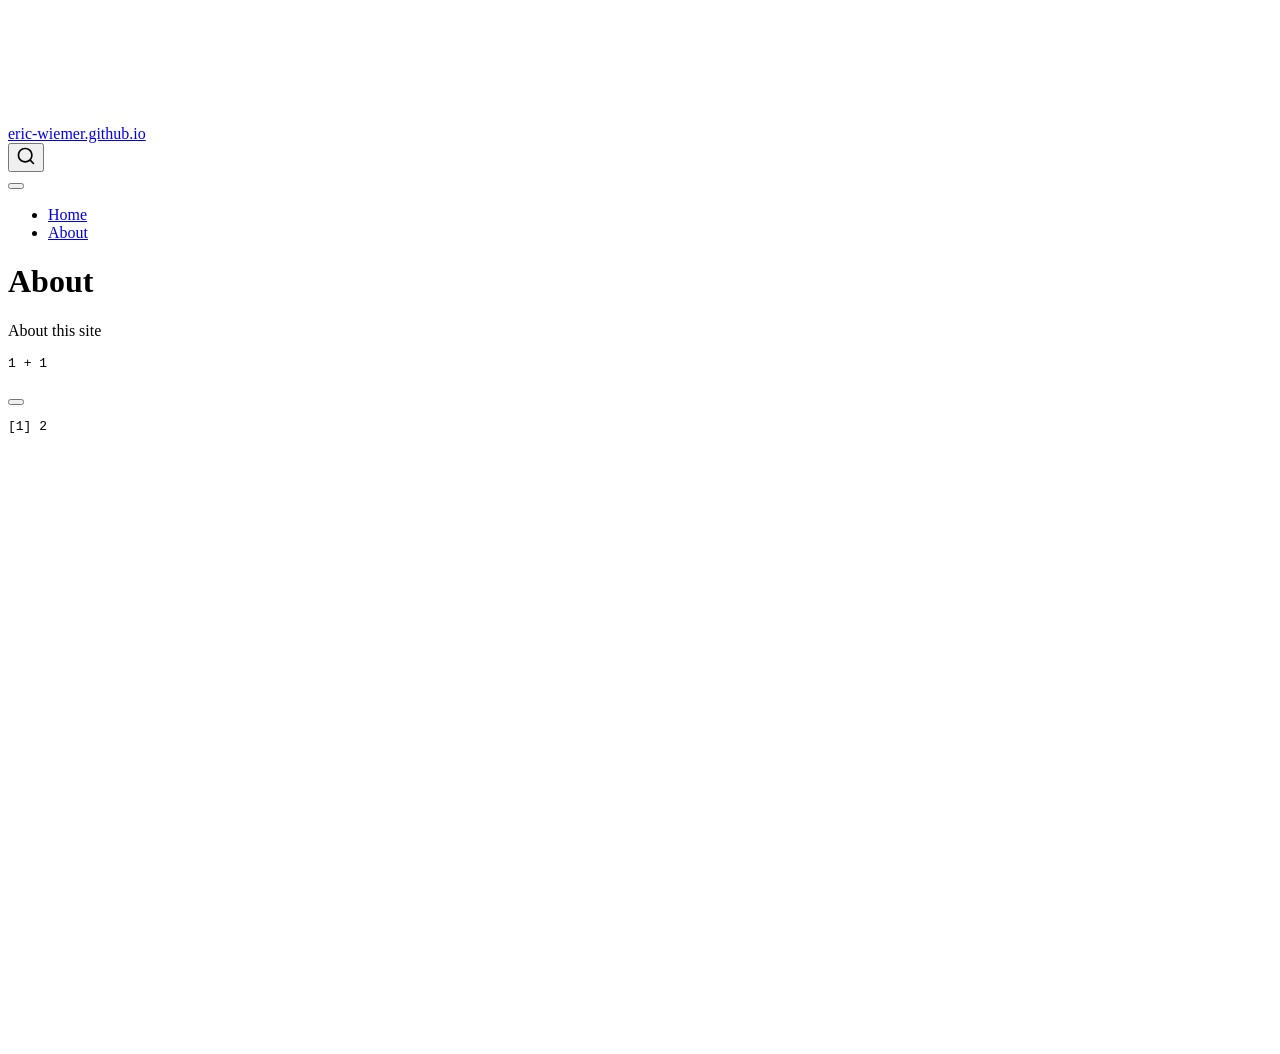
==== about.html @ 04e3b584 "Built site for gh-pages" ====
<!DOCTYPE html>
<html xmlns="http://www.w3.org/1999/xhtml" lang="en" xml:lang="en"><head>

<meta charset="utf-8">
<meta name="generator" content="quarto-1.9.38">

<meta name="viewport" content="width=device-width, initial-scale=1.0, user-scalable=yes">


<title>About – eric-wiemer.github.io</title>
<style>
/* Default styles provided by pandoc.
** See https://pandoc.org/MANUAL.html#variables-for-html for config info.
*/
code{white-space: pre-wrap;}
span.smallcaps{font-variant: small-caps;}
div.columns{display: flex; gap: min(4vw, 1.5em);}
div.column{flex: auto; overflow-x: auto;}
div.hanging-indent{margin-left: 1.5em; text-indent: -1.5em;}
ul.task-list{list-style: none;}
ul.task-list li input[type="checkbox"] {
  width: 0.8em;
  margin: 0 0.8em 0.2em -1em; /* quarto-specific, see https://github.com/quarto-dev/quarto-cli/issues/4556 */ 
  vertical-align: middle;
}
/* CSS for syntax highlighting */
html { -webkit-text-size-adjust: 100%; }
pre > code.sourceCode { white-space: pre; position: relative; }
pre > code.sourceCode > span { display: inline-block; line-height: 1.25; }
pre > code.sourceCode > span:empty { height: 1.2em; }
.sourceCode { overflow: visible; }
code.sourceCode > span { color: inherit; text-decoration: inherit; }
div.sourceCode { margin: 1em 0; }
pre.sourceCode { margin: 0; }
@media screen {
div.sourceCode { overflow: auto; }
}
@media print {
pre > code.sourceCode { white-space: pre-wrap; }
pre > code.sourceCode > span { text-indent: -5em; padding-left: 5em; }
}
pre.numberSource code
  { counter-reset: source-line 0; }
pre.numberSource code > span
  { position: relative; left: -4em; counter-increment: source-line; }
pre.numberSource code > span > a:first-child::before
  { content: counter(source-line);
    position: relative; left: -1em; text-align: right; vertical-align: baseline;
    border: none; display: inline-block;
    -webkit-touch-callout: none; -webkit-user-select: none;
    -khtml-user-select: none; -moz-user-select: none;
    -ms-user-select: none; user-select: none;
    padding: 0 4px; width: 4em;
  }
pre.numberSource { margin-left: 3em;  padding-left: 4px; }
div.sourceCode
  {   }
@media screen {
pre > code.sourceCode > span > a:first-child::before { text-decoration: underline; }
}
</style>


<script src="site_libs/quarto-nav/quarto-nav.js"></script>
<script src="site_libs/quarto-nav/headroom.min.js"></script>
<script src="site_libs/clipboard/clipboard.min.js"></script>
<script src="site_libs/quarto-search/autocomplete.umd.js"></script>
<script src="site_libs/quarto-search/fuse.min.js"></script>
<script src="site_libs/quarto-search/quarto-search.js"></script>
<meta name="quarto:offset" content="./">
<script src="site_libs/quarto-html/quarto.js" type="module"></script>
<script src="site_libs/quarto-html/tabsets/tabsets.js" type="module"></script>
<script src="site_libs/quarto-html/popper.min.js"></script>
<script src="site_libs/quarto-html/tippy.umd.min.js"></script>
<script src="site_libs/quarto-html/anchor.min.js"></script>
<link href="site_libs/quarto-html/tippy.css" rel="stylesheet">
<link href="site_libs/quarto-html/quarto-syntax-highlighting-15634bcf2e68342d4ad2dfa704d543f6.css" rel="stylesheet" id="quarto-text-highlighting-styles">
<script src="site_libs/bootstrap/bootstrap.min.js"></script>
<link href="site_libs/bootstrap/bootstrap-icons.css" rel="stylesheet">
<link href="site_libs/bootstrap/bootstrap-158031087360bce0ff56dc785ce39e06.min.css" rel="stylesheet" append-hash="true" id="quarto-bootstrap" data-mode="light">
<script id="quarto-search-options" type="application/json">{
  "location": "navbar",
  "copy-button": false,
  "collapse-after": 3,
  "panel-placement": "end",
  "type": "overlay",
  "limit": 50,
  "keyboard-shortcut": [
    "f",
    "/",
    "s"
  ],
  "show-item-context": false,
  "language": {
    "search-no-results-text": "No results",
    "search-matching-documents-text": "matching documents",
    "search-copy-link-title": "Copy link to search",
    "search-hide-matches-text": "Hide additional matches",
    "search-more-match-text": "more match in this document",
    "search-more-matches-text": "more matches in this document",
    "search-clear-button-title": "Clear",
    "search-text-placeholder": "",
    "search-detached-cancel-button-title": "Cancel",
    "search-submit-button-title": "Submit",
    "search-label": "Search"
  }
}</script>


<link rel="stylesheet" href="styles.css">
</head>

<body class="nav-fixed quarto-light">

<div id="quarto-search-results"></div>
  <header id="quarto-header" class="headroom fixed-top">
    <nav class="navbar navbar-expand-lg " data-bs-theme="dark">
      <div class="navbar-container container-fluid">
      <div class="navbar-brand-container mx-auto">
    <a class="navbar-brand" href="./index.html">
    <span class="navbar-title">eric-wiemer.github.io</span>
    </a>
  </div>
            <div id="quarto-search" class="" title="Search"></div>
          <button class="navbar-toggler" type="button" data-bs-toggle="collapse" data-bs-target="#navbarCollapse" aria-controls="navbarCollapse" role="menu" aria-expanded="false" aria-label="Toggle navigation" onclick="if (window.quartoToggleHeadroom) { window.quartoToggleHeadroom(); }">
  <span class="navbar-toggler-icon"></span>
</button>
          <div class="collapse navbar-collapse" id="navbarCollapse">
            <ul class="navbar-nav navbar-nav-scroll me-auto">
  <li class="nav-item">
    <a class="nav-link" href="./index.html"> 
<span class="menu-text">Home</span></a>
  </li>  
  <li class="nav-item">
    <a class="nav-link active" href="./about.html" aria-current="page"> 
<span class="menu-text">About</span></a>
  </li>  
</ul>
          </div> <!-- /navcollapse -->
            <div class="quarto-navbar-tools">
</div>
      </div> <!-- /container-fluid -->
    </nav>
</header>
<!-- content -->
<div id="quarto-content" class="quarto-container page-columns page-rows-contents page-layout-article page-navbar">
<!-- sidebar -->
<!-- margin-sidebar -->
    <div id="quarto-margin-sidebar" class="sidebar margin-sidebar zindex-bottom">
        
    </div>
<!-- main -->
<main class="content" id="quarto-document-content">

<header id="title-block-header" class="quarto-title-block default">
<div class="quarto-title">
<h1 class="title">About</h1>
</div>



<div class="quarto-title-meta">

    
  
    
  </div>
  


</header>


<p>About this site</p>
<div class="cell">
<div class="code-copy-outer-scaffold"><div class="sourceCode cell-code" id="cb1"><pre class="sourceCode r code-with-copy"><code class="sourceCode r"><span id="cb1-1"><a href="#cb1-1" aria-hidden="true" tabindex="-1"></a><span class="dv">1</span> <span class="sc">+</span> <span class="dv">1</span></span></code></pre></div><button title="Copy to Clipboard" class="code-copy-button"><i class="bi"></i></button></div>
<div class="cell-output cell-output-stdout">
<pre><code>[1] 2</code></pre>
</div>
</div>



</main> <!-- /main -->
<script id="quarto-html-after-body" type="application/javascript">
  window.document.addEventListener("DOMContentLoaded", function (event) {
    const icon = "";
    const anchorJS = new window.AnchorJS();
    anchorJS.options = {
      placement: 'right',
      icon: icon
    };
    anchorJS.add('.anchored');
    const isCodeAnnotation = (el) => {
      for (const clz of el.classList) {
        if (clz.startsWith('code-annotation-')) {                     
          return true;
        }
      }
      return false;
    }
    const onCopySuccess = function(e) {
      // button target
      const button = e.trigger;
      // don't keep focus
      button.blur();
      // flash "checked"
      button.classList.add('code-copy-button-checked');
      var currentTitle = button.getAttribute("title");
      button.setAttribute("title", "Copied!");
      let tooltip;
      if (window.bootstrap) {
        button.setAttribute("data-bs-toggle", "tooltip");
        button.setAttribute("data-bs-placement", "left");
        button.setAttribute("data-bs-title", "Copied!");
        tooltip = new bootstrap.Tooltip(button, 
          { trigger: "manual", 
            customClass: "code-copy-button-tooltip",
            offset: [0, -8]});
        tooltip.show();    
      }
      setTimeout(function() {
        if (tooltip) {
          tooltip.hide();
          button.removeAttribute("data-bs-title");
          button.removeAttribute("data-bs-toggle");
          button.removeAttribute("data-bs-placement");
        }
        button.setAttribute("title", currentTitle);
        button.classList.remove('code-copy-button-checked');
      }, 1000);
      // clear code selection
      e.clearSelection();
    }
    const getTextToCopy = function(trigger) {
      const outerScaffold = trigger.parentElement.cloneNode(true);
      const codeEl = outerScaffold.querySelector('code');
      for (const childEl of codeEl.children) {
        if (isCodeAnnotation(childEl)) {
          childEl.remove();
        }
      }
      return codeEl.innerText;
    }
    const clipboard = new window.ClipboardJS('.code-copy-button:not([data-in-quarto-modal])', {
      text: getTextToCopy
    });
    clipboard.on('success', onCopySuccess);
    if (window.document.getElementById('quarto-embedded-source-code-modal')) {
      const clipboardModal = new window.ClipboardJS('.code-copy-button[data-in-quarto-modal]', {
        text: getTextToCopy,
        container: window.document.getElementById('quarto-embedded-source-code-modal')
      });
      clipboardModal.on('success', onCopySuccess);
    }
      var localhostRegex = new RegExp(/^(?:http|https):\/\/localhost\:?[0-9]*\//);
      var mailtoRegex = new RegExp(/^mailto:/);
        var filterRegex = new RegExp('/' + window.location.host + '/');
      var isInternal = (href) => {
          return filterRegex.test(href) || localhostRegex.test(href) || mailtoRegex.test(href);
      }
      // Inspect non-navigation links and adorn them if external
     var links = window.document.querySelectorAll('a[href]:not(.nav-link):not(.navbar-brand):not(.toc-action):not(.sidebar-link):not(.sidebar-item-toggle):not(.pagination-link):not(.no-external):not([aria-hidden]):not(.dropdown-item):not(.quarto-navigation-tool):not(.about-link)');
      for (var i=0; i<links.length; i++) {
        const link = links[i];
        if (!isInternal(link.href)) {
          // undo the damage that might have been done by quarto-nav.js in the case of
          // links that we want to consider external
          if (link.dataset.originalHref !== undefined) {
            link.href = link.dataset.originalHref;
          }
        }
      }
    function tippyHover(el, contentFn, onTriggerFn, onUntriggerFn) {
      const config = {
        allowHTML: true,
        maxWidth: 500,
        delay: 100,
        arrow: false,
        appendTo: function(el) {
            return el.parentElement;
        },
        interactive: true,
        interactiveBorder: 10,
        theme: 'quarto',
        placement: 'bottom-start',
      };
      if (contentFn) {
        config.content = contentFn;
      }
      if (onTriggerFn) {
        config.onTrigger = onTriggerFn;
      }
      if (onUntriggerFn) {
        config.onUntrigger = onUntriggerFn;
      }
      window.tippy(el, config); 
    }
    const noterefs = window.document.querySelectorAll('a[role="doc-noteref"]');
    for (var i=0; i<noterefs.length; i++) {
      const ref = noterefs[i];
      tippyHover(ref, function() {
        // use id or data attribute instead here
        let href = ref.getAttribute('data-footnote-href') || ref.getAttribute('href');
        try { href = new URL(href).hash; } catch {}
        const id = href.replace(/^#\/?/, "");
        const note = window.document.getElementById(id);
        if (note) {
          return note.innerHTML;
        } else {
          return "";
        }
      });
    }
    const xrefs = window.document.querySelectorAll('a.quarto-xref');
    const processXRef = (id, note) => {
      // Strip column container classes
      const stripColumnClz = (el) => {
        el.classList.remove("page-full", "page-columns");
        if (el.children) {
          for (const child of el.children) {
            stripColumnClz(child);
          }
        }
      }
      stripColumnClz(note)
      if (id === null || id.startsWith('sec-')) {
        // Special case sections, only their first couple elements
        const container = document.createElement("div");
        if (note.children && note.children.length > 2) {
          container.appendChild(note.children[0].cloneNode(true));
          for (let i = 1; i < note.children.length; i++) {
            const child = note.children[i];
            if (child.tagName === "P" && child.innerText === "") {
              continue;
            } else {
              container.appendChild(child.cloneNode(true));
              break;
            }
          }
          if (window.Quarto?.typesetMath) {
            window.Quarto.typesetMath(container);
          }
          return container.innerHTML
        } else {
          if (window.Quarto?.typesetMath) {
            window.Quarto.typesetMath(note);
          }
          return note.innerHTML;
        }
      } else {
        // Remove any anchor links if they are present
        const anchorLink = note.querySelector('a.anchorjs-link');
        if (anchorLink) {
          anchorLink.remove();
        }
        if (window.Quarto?.typesetMath) {
          window.Quarto.typesetMath(note);
        }
        if (note.classList.contains("callout")) {
          return note.outerHTML;
        } else {
          return note.innerHTML;
        }
      }
    }
    for (var i=0; i<xrefs.length; i++) {
      const xref = xrefs[i];
      tippyHover(xref, undefined, function(instance) {
        instance.disable();
        let url = xref.getAttribute('href');
        let hash = undefined; 
        if (url.startsWith('#')) {
          hash = url;
        } else {
          try { hash = new URL(url).hash; } catch {}
        }
        if (hash) {
          const id = hash.replace(/^#\/?/, "");
          const note = window.document.getElementById(id);
          if (note !== null) {
            try {
              const html = processXRef(id, note.cloneNode(true));
              instance.setContent(html);
            } finally {
              instance.enable();
              instance.show();
            }
          } else {
            // See if we can fetch this
            fetch(url.split('#')[0])
            .then(res => res.text())
            .then(html => {
              const parser = new DOMParser();
              const htmlDoc = parser.parseFromString(html, "text/html");
              const note = htmlDoc.getElementById(id);
              if (note !== null) {
                const html = processXRef(id, note);
                instance.setContent(html);
              } 
            }).finally(() => {
              instance.enable();
              instance.show();
            });
          }
        } else {
          // See if we can fetch a full url (with no hash to target)
          // This is a special case and we should probably do some content thinning / targeting
          fetch(url)
          .then(res => res.text())
          .then(html => {
            const parser = new DOMParser();
            const htmlDoc = parser.parseFromString(html, "text/html");
            const note = htmlDoc.querySelector('main.content');
            if (note !== null) {
              // This should only happen for chapter cross references
              // (since there is no id in the URL)
              // remove the first header
              if (note.children.length > 0 && note.children[0].tagName === "HEADER") {
                note.children[0].remove();
              }
              const html = processXRef(null, note);
              instance.setContent(html);
            } 
          }).finally(() => {
            instance.enable();
            instance.show();
          });
        }
      }, function(instance) {
      });
    }
        let selectedAnnoteEl;
        const selectorForAnnotation = ( cell, annotation) => {
          let cellAttr = 'data-code-cell="' + cell + '"';
          let lineAttr = 'data-code-annotation="' +  annotation + '"';
          const selector = 'span[' + cellAttr + '][' + lineAttr + ']';
          return selector;
        }
        const selectCodeLines = (annoteEl) => {
          const doc = window.document;
          const targetCell = annoteEl.getAttribute("data-target-cell");
          const targetAnnotation = annoteEl.getAttribute("data-target-annotation");
          const annoteSpan = window.document.querySelector(selectorForAnnotation(targetCell, targetAnnotation));
          const lines = annoteSpan.getAttribute("data-code-lines").split(",");
          const lineIds = lines.map((line) => {
            return targetCell + "-" + line;
          })
          let top = null;
          let height = null;
          let parent = null;
          if (lineIds.length > 0) {
              //compute the position of the single el (top and bottom and make a div)
              const el = window.document.getElementById(lineIds[0]);
              top = el.offsetTop;
              height = el.offsetHeight;
              parent = el.parentElement.parentElement;
            if (lineIds.length > 1) {
              const lastEl = window.document.getElementById(lineIds[lineIds.length - 1]);
              const bottom = lastEl.offsetTop + lastEl.offsetHeight;
              height = bottom - top;
            }
            if (top !== null && height !== null && parent !== null) {
              // cook up a div (if necessary) and position it 
              let div = window.document.getElementById("code-annotation-line-highlight");
              if (div === null) {
                div = window.document.createElement("div");
                div.setAttribute("id", "code-annotation-line-highlight");
                div.style.position = 'absolute';
                parent.appendChild(div);
              }
              div.style.top = top - 2 + "px";
              div.style.height = height + 4 + "px";
              div.style.left = 0;
              let gutterDiv = window.document.getElementById("code-annotation-line-highlight-gutter");
              if (gutterDiv === null) {
                gutterDiv = window.document.createElement("div");
                gutterDiv.setAttribute("id", "code-annotation-line-highlight-gutter");
                gutterDiv.style.position = 'absolute';
                const codeCell = window.document.getElementById(targetCell);
                const gutter = codeCell.querySelector('.code-annotation-gutter');
                gutter.appendChild(gutterDiv);
              }
              gutterDiv.style.top = top - 2 + "px";
              gutterDiv.style.height = height + 4 + "px";
            }
            selectedAnnoteEl = annoteEl;
          }
        };
        const unselectCodeLines = () => {
          const elementsIds = ["code-annotation-line-highlight", "code-annotation-line-highlight-gutter"];
          elementsIds.forEach((elId) => {
            const div = window.document.getElementById(elId);
            if (div) {
              div.remove();
            }
          });
          selectedAnnoteEl = undefined;
        };
          // Handle positioning of the toggle
      window.addEventListener(
        "resize",
        throttle(() => {
          elRect = undefined;
          if (selectedAnnoteEl) {
            selectCodeLines(selectedAnnoteEl);
          }
        }, 10)
      );
      function throttle(fn, ms) {
      let throttle = false;
      let timer;
        return (...args) => {
          if(!throttle) { // first call gets through
              fn.apply(this, args);
              throttle = true;
          } else { // all the others get throttled
              if(timer) clearTimeout(timer); // cancel #2
              timer = setTimeout(() => {
                fn.apply(this, args);
                timer = throttle = false;
              }, ms);
          }
        };
      }
        // Attach click handler to the DT
        const annoteDls = window.document.querySelectorAll('dt[data-target-cell]');
        for (const annoteDlNode of annoteDls) {
          annoteDlNode.addEventListener('click', (event) => {
            const clickedEl = event.target;
            if (clickedEl !== selectedAnnoteEl) {
              unselectCodeLines();
              const activeEl = window.document.querySelector('dt[data-target-cell].code-annotation-active');
              if (activeEl) {
                activeEl.classList.remove('code-annotation-active');
              }
              selectCodeLines(clickedEl);
              clickedEl.classList.add('code-annotation-active');
            } else {
              // Unselect the line
              unselectCodeLines();
              clickedEl.classList.remove('code-annotation-active');
            }
          });
        }
    const findCites = (el) => {
      const parentEl = el.parentElement;
      if (parentEl) {
        const cites = parentEl.dataset.cites;
        if (cites) {
          return {
            el,
            cites: cites.split(' ')
          };
        } else {
          return findCites(el.parentElement)
        }
      } else {
        return undefined;
      }
    };
    var bibliorefs = window.document.querySelectorAll('a[role="doc-biblioref"]');
    for (var i=0; i<bibliorefs.length; i++) {
      const ref = bibliorefs[i];
      const citeInfo = findCites(ref);
      if (citeInfo) {
        tippyHover(citeInfo.el, function() {
          var popup = window.document.createElement('div');
          citeInfo.cites.forEach(function(cite) {
            var citeDiv = window.document.createElement('div');
            citeDiv.classList.add('hanging-indent');
            citeDiv.classList.add('csl-entry');
            var biblioDiv = window.document.getElementById('ref-' + cite);
            if (biblioDiv) {
              citeDiv.innerHTML = biblioDiv.innerHTML;
            }
            popup.appendChild(citeDiv);
          });
          return popup.innerHTML;
        });
      }
    }
  });
  </script>
</div> <!-- /content -->




</body></html>
---- site_libs/quarto-html/tippy.css ----
.tippy-box[data-animation=fade][data-state=hidden]{opacity:0}[data-tippy-root]{max-width:calc(100vw - 10px)}.tippy-box{position:relative;background-color:#333;color:#fff;border-radius:4px;font-size:14px;line-height:1.4;white-space:normal;outline:0;transition-property:transform,visibility,opacity}.tippy-box[data-placement^=top]>.tippy-arrow{bottom:0}.tippy-box[data-placement^=top]>.tippy-arrow:before{bottom:-7px;left:0;border-width:8px 8px 0;border-top-color:initial;transform-origin:center top}.tippy-box[data-placement^=bottom]>.tippy-arrow{top:0}.tippy-box[data-placement^=bottom]>.tippy-arrow:before{top:-7px;left:0;border-width:0 8px 8px;border-bottom-color:initial;transform-origin:center bottom}.tippy-box[data-placement^=left]>.tippy-arrow{right:0}.tippy-box[data-placement^=left]>.tippy-arrow:before{border-width:8px 0 8px 8px;border-left-color:initial;right:-7px;transform-origin:center left}.tippy-box[data-placement^=right]>.tippy-arrow{left:0}.tippy-box[data-placement^=right]>.tippy-arrow:before{left:-7px;border-width:8px 8px 8px 0;border-right-color:initial;transform-origin:center right}.tippy-box[data-inertia][data-state=visible]{transition-timing-function:cubic-bezier(.54,1.5,.38,1.11)}.tippy-arrow{width:16px;height:16px;color:#333}.tippy-arrow:before{content:"";position:absolute;border-color:transparent;border-style:solid}.tippy-content{position:relative;padding:5px 9px;z-index:1}
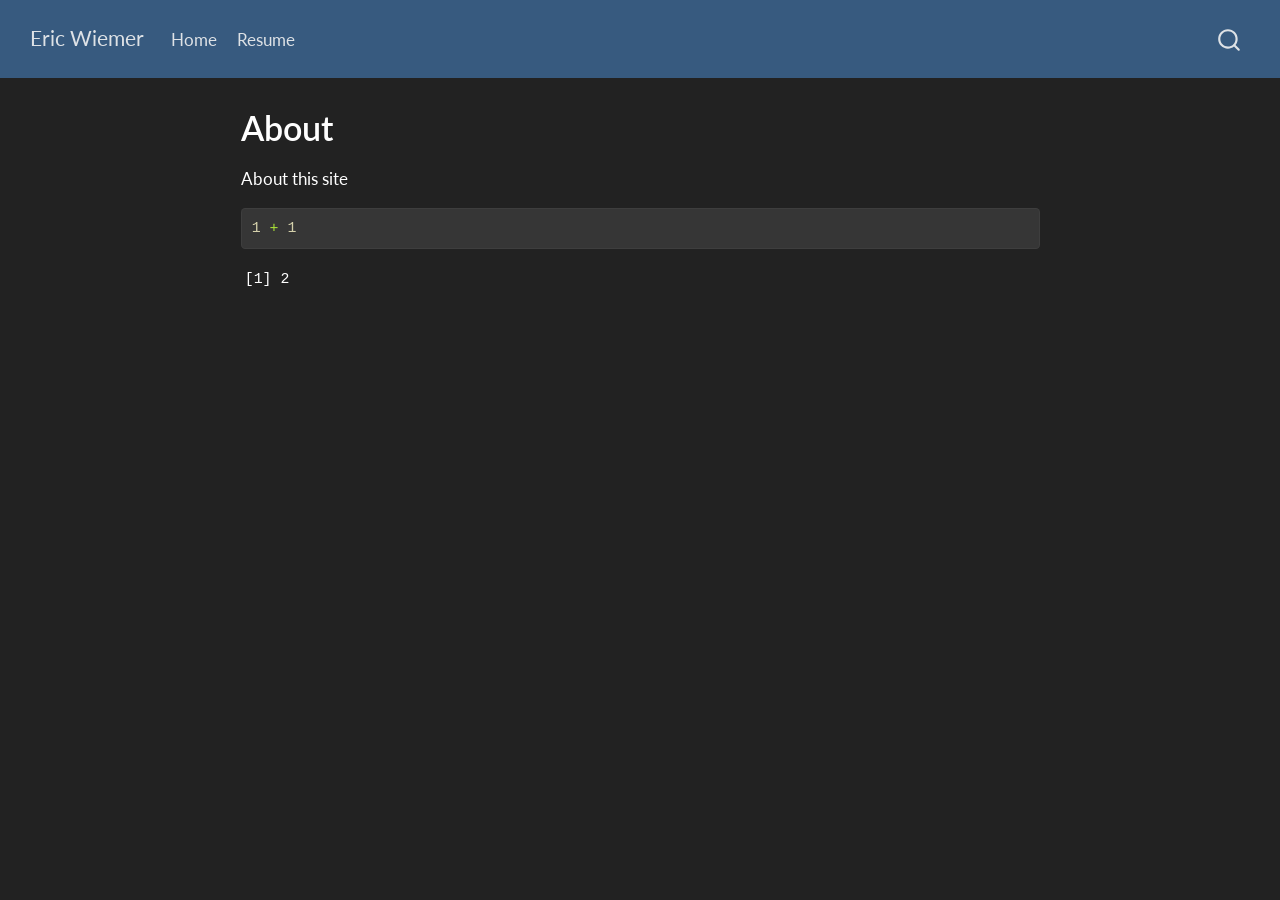
==== commit e75699b0: "Built site for gh-pages" ====
--- a/about.html
+++ b/about.html
@@ -7,7 +7,7 @@
 <meta name="viewport" content="width=device-width, initial-scale=1.0, user-scalable=yes">
 
 
-<title>About – eric-wiemer.github.io</title>
+<title>About – Eric Wiemer</title>
 <style>
 /* Default styles provided by pandoc.
 ** See https://pandoc.org/MANUAL.html#variables-for-html for config info.
@@ -74,10 +74,10 @@
 <script src="site_libs/quarto-html/tippy.umd.min.js"></script>
 <script src="site_libs/quarto-html/anchor.min.js"></script>
 <link href="site_libs/quarto-html/tippy.css" rel="stylesheet">
-<link href="site_libs/quarto-html/quarto-syntax-highlighting-15634bcf2e68342d4ad2dfa704d543f6.css" rel="stylesheet" id="quarto-text-highlighting-styles">
+<link href="site_libs/quarto-html/quarto-syntax-highlighting-dark-0a6b7249c26820e032cb0bd839ff02b1.css" rel="stylesheet" id="quarto-text-highlighting-styles">
 <script src="site_libs/bootstrap/bootstrap.min.js"></script>
 <link href="site_libs/bootstrap/bootstrap-icons.css" rel="stylesheet">
-<link href="site_libs/bootstrap/bootstrap-158031087360bce0ff56dc785ce39e06.min.css" rel="stylesheet" append-hash="true" id="quarto-bootstrap" data-mode="light">
+<link href="site_libs/bootstrap/bootstrap-4360c678b5099ca041644eb02eaa1bfe.min.css" rel="stylesheet" append-hash="true" id="quarto-bootstrap" data-mode="dark">
 <script id="quarto-search-options" type="application/json">{
   "location": "navbar",
   "copy-button": false,
@@ -110,7 +110,7 @@
 <link rel="stylesheet" href="styles.css">
 </head>
 
-<body class="nav-fixed quarto-light">
+<body class="nav-fixed fullcontent quarto-light">
 
 <div id="quarto-search-results"></div>
   <header id="quarto-header" class="headroom fixed-top">
@@ -118,7 +118,7 @@
       <div class="navbar-container container-fluid">
       <div class="navbar-brand-container mx-auto">
     <a class="navbar-brand" href="./index.html">
-    <span class="navbar-title">eric-wiemer.github.io</span>
+    <span class="navbar-title">Eric Wiemer</span>
     </a>
   </div>
             <div id="quarto-search" class="" title="Search"></div>
@@ -132,8 +132,8 @@
 <span class="menu-text">Home</span></a>
   </li>  
   <li class="nav-item">
-    <a class="nav-link active" href="./about.html" aria-current="page"> 
-<span class="menu-text">About</span></a>
+    <a class="nav-link" href="./resume.html"> 
+<span class="menu-text">Resume</span></a>
   </li>  
 </ul>
           </div> <!-- /navcollapse -->
@@ -146,9 +146,7 @@
 <div id="quarto-content" class="quarto-container page-columns page-rows-contents page-layout-article page-navbar">
 <!-- sidebar -->
 <!-- margin-sidebar -->
-    <div id="quarto-margin-sidebar" class="sidebar margin-sidebar zindex-bottom">
-        
-    </div>
+    
 <!-- main -->
 <main class="content" id="quarto-document-content">
 
@@ -255,7 +253,7 @@
     }
       var localhostRegex = new RegExp(/^(?:http|https):\/\/localhost\:?[0-9]*\//);
       var mailtoRegex = new RegExp(/^mailto:/);
-        var filterRegex = new RegExp('/' + window.location.host + '/');
+        var filterRegex = new RegExp("https:\/\/ericwiemer\.com");
       var isInternal = (href) => {
           return filterRegex.test(href) || localhostRegex.test(href) || mailtoRegex.test(href);
       }
--- a/site_libs/quarto-html/quarto-syntax-highlighting-dark-0a6b7249c26820e032cb0bd839ff02b1.css
+++ b/site_libs/quarto-html/quarto-syntax-highlighting-dark-0a6b7249c26820e032cb0bd839ff02b1.css
@@ -0,0 +1,219 @@
+/* quarto syntax highlight colors */
+:root {
+  --quarto-hl-al-color: #f07178;
+  --quarto-hl-an-color: #d4d0ab;
+  --quarto-hl-at-color: #00e0e0;
+  --quarto-hl-bn-color: #d4d0ab;
+  --quarto-hl-bu-color: #abe338;
+  --quarto-hl-ch-color: #abe338;
+  --quarto-hl-co-color: #f8f8f2;
+  --quarto-hl-cv-color: #ffd700;
+  --quarto-hl-cn-color: #ffd700;
+  --quarto-hl-cf-color: #ffa07a;
+  --quarto-hl-dt-color: #ffa07a;
+  --quarto-hl-dv-color: #d4d0ab;
+  --quarto-hl-do-color: #f8f8f2;
+  --quarto-hl-er-color: #f07178;
+  --quarto-hl-ex-color: #00e0e0;
+  --quarto-hl-fl-color: #d4d0ab;
+  --quarto-hl-fu-color: #ffa07a;
+  --quarto-hl-im-color: #abe338;
+  --quarto-hl-in-color: #d4d0ab;
+  --quarto-hl-kw-color: #ffa07a;
+  --quarto-hl-op-color: #ffa07a;
+  --quarto-hl-ot-color: #00e0e0;
+  --quarto-hl-pp-color: #dcc6e0;
+  --quarto-hl-re-color: #00e0e0;
+  --quarto-hl-sc-color: #abe338;
+  --quarto-hl-ss-color: #abe338;
+  --quarto-hl-st-color: #abe338;
+  --quarto-hl-va-color: #00e0e0;
+  --quarto-hl-vs-color: #abe338;
+  --quarto-hl-wa-color: #dcc6e0;
+}
+
+/* other quarto variables */
+:root {
+  --quarto-font-monospace: SFMono-Regular, Menlo, Monaco, Consolas, "Liberation Mono", "Courier New", monospace;
+}
+
+/* syntax highlight based on Pandoc's rules */
+pre > code.sourceCode > span {
+  color: #f8f8f2;
+}
+
+code.sourceCode > span {
+  color: #f8f8f2;
+}
+
+div.sourceCode,
+div.sourceCode pre.sourceCode {
+  color: #f8f8f2;
+}
+
+/* Normal */
+code span {
+  color: #f8f8f2;
+}
+
+/* Alert */
+code span.al {
+  color: #f07178;
+}
+
+/* Annotation */
+code span.an {
+  color: #d4d0ab;
+}
+
+/* Attribute */
+code span.at {
+  color: #00e0e0;
+}
+
+/* BaseN */
+code span.bn {
+  color: #d4d0ab;
+}
+
+/* BuiltIn */
+code span.bu {
+  color: #abe338;
+}
+
+/* ControlFlow */
+code span.cf {
+  font-weight: bold;
+  color: #ffa07a;
+}
+
+/* Char */
+code span.ch {
+  color: #abe338;
+}
+
+/* Constant */
+code span.cn {
+  color: #ffd700;
+}
+
+/* Comment */
+code span.co {
+  font-style: italic;
+  color: #f8f8f2;
+}
+
+/* CommentVar */
+code span.cv {
+  color: #ffd700;
+}
+
+/* Documentation */
+code span.do {
+  color: #f8f8f2;
+}
+
+/* DataType */
+code span.dt {
+  color: #ffa07a;
+}
+
+/* DecVal */
+code span.dv {
+  color: #d4d0ab;
+}
+
+/* Error */
+code span.er {
+  color: #f07178;
+  text-decoration: underline;
+}
+
+/* Extension */
+code span.ex {
+  font-weight: bold;
+  color: #00e0e0;
+}
+
+/* Float */
+code span.fl {
+  color: #d4d0ab;
+}
+
+/* Function */
+code span.fu {
+  color: #ffa07a;
+}
+
+/* Import */
+code span.im {
+  color: #abe338;
+}
+
+/* Information */
+code span.in {
+  color: #d4d0ab;
+}
+
+/* Keyword */
+code span.kw {
+  font-weight: bold;
+  color: #ffa07a;
+}
+
+/* Operator */
+code span.op {
+  color: #ffa07a;
+}
+
+/* Other */
+code span.ot {
+  color: #00e0e0;
+}
+
+/* Preprocessor */
+code span.pp {
+  color: #dcc6e0;
+}
+
+/* RegionMarker */
+code span.re {
+  background-color: #f8f8f2;
+  color: #00e0e0;
+}
+
+/* SpecialChar */
+code span.sc {
+  color: #abe338;
+}
+
+/* SpecialString */
+code span.ss {
+  color: #abe338;
+}
+
+/* String */
+code span.st {
+  color: #abe338;
+}
+
+/* Variable */
+code span.va {
+  color: #00e0e0;
+}
+
+/* VerbatimString */
+code span.vs {
+  color: #abe338;
+}
+
+/* Warning */
+code span.wa {
+  color: #dcc6e0;
+}
+
+.prevent-inlining {
+  content: "</";
+}
+
+/*# sourceMappingURL=175367c052bafc98bd680af3479823f0.css.map */
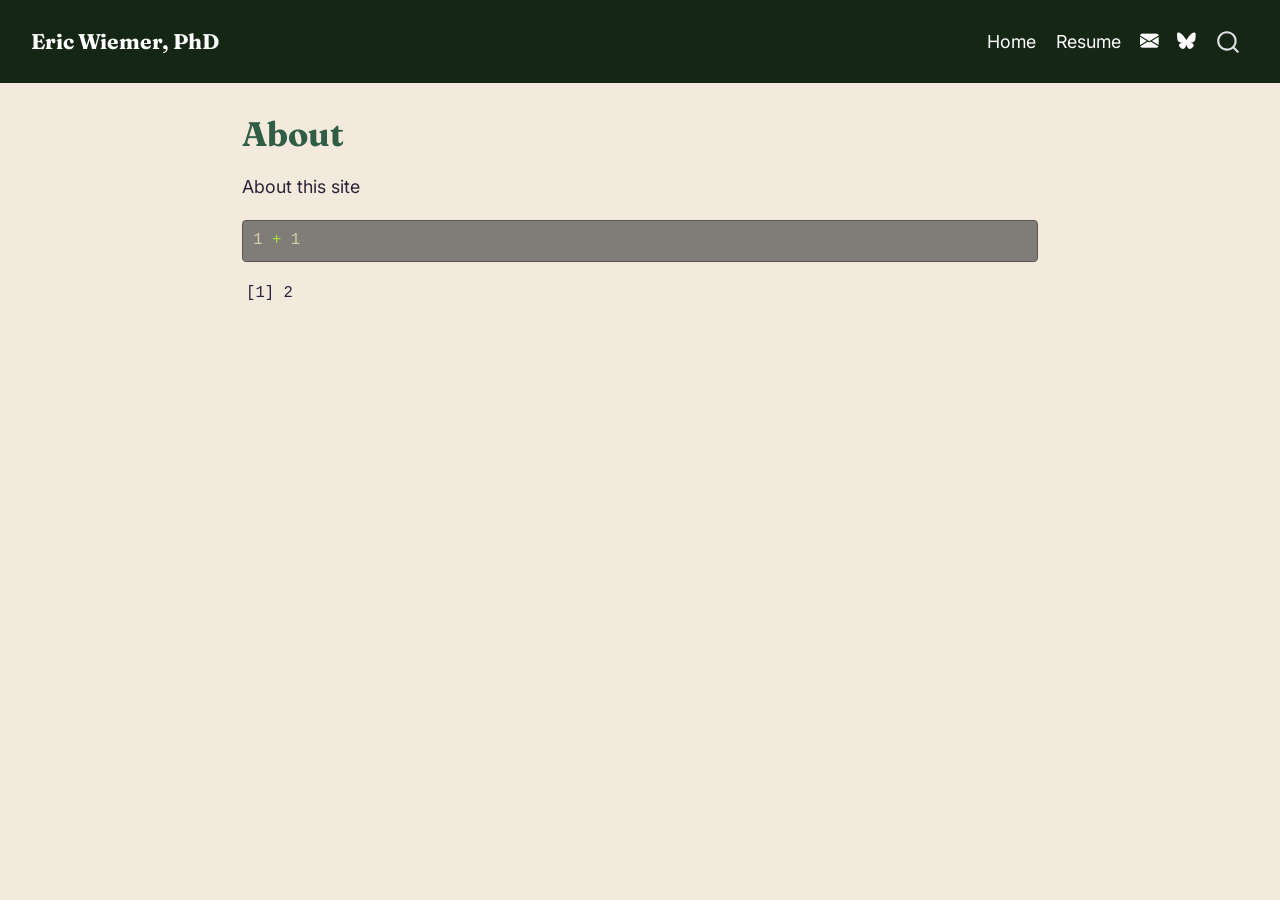
==== commit 2e42833f: "Built site for gh-pages" ====
--- a/about.html
+++ b/about.html
@@ -7,7 +7,7 @@
 <meta name="viewport" content="width=device-width, initial-scale=1.0, user-scalable=yes">
 
 
-<title>About – Eric Wiemer</title>
+<title>About – Eric Wiemer, PhD</title>
 <style>
 /* Default styles provided by pandoc.
 ** See https://pandoc.org/MANUAL.html#variables-for-html for config info.
@@ -118,7 +118,7 @@
       <div class="navbar-container container-fluid">
       <div class="navbar-brand-container mx-auto">
     <a class="navbar-brand" href="./index.html">
-    <span class="navbar-title">Eric Wiemer</span>
+    <span class="navbar-title">Eric Wiemer, PhD</span>
     </a>
   </div>
             <div id="quarto-search" class="" title="Search"></div>
@@ -126,7 +126,7 @@
   <span class="navbar-toggler-icon"></span>
 </button>
           <div class="collapse navbar-collapse" id="navbarCollapse">
-            <ul class="navbar-nav navbar-nav-scroll me-auto">
+            <ul class="navbar-nav navbar-nav-scroll ms-auto">
   <li class="nav-item">
     <a class="nav-link" href="./index.html"> 
 <span class="menu-text">Home</span></a>
@@ -134,6 +134,16 @@
   <li class="nav-item">
     <a class="nav-link" href="./resume.html"> 
 <span class="menu-text">Resume</span></a>
+  </li>  
+  <li class="nav-item compact">
+    <a class="nav-link" href="mailto:ewiemer30@gmail.com"> <i class="bi bi-envelope-fill" role="img" aria-label="Email">
+</i> 
+<span class="menu-text"></span></a>
+  </li>  
+  <li class="nav-item compact">
+    <a class="nav-link" href="https://bsky.app/profile/ericwiemer.com"> <i class="bi bi-bluesky" role="img" aria-label="Bluesky">
+</i> 
+<span class="menu-text"></span></a>
   </li>  
 </ul>
           </div> <!-- /navcollapse -->
--- a/styles.css
+++ b/styles.css
@@ -0,0 +1,158 @@
+/* css styles */
+
+/* ---------- Fonts ---------- */
+@import url('https://fonts.googleapis.com/css2?family=Fraunces:opsz,wght@9..144,600;9..144,700&family=Inter:wght@400;500;600&display=swap');
+
+/* ---------- Colors (change these to restyle everything) ---------- */
+:root {
+  --bg: #f3e9dc;
+  --text: #2a2438;
+  --primary: #2F5D46;
+  --accent: #5e3023;
+  --nav: #152614;
+}
+
+/* ---------- Base ---------- */
+body {
+  background-color: var(--bg);
+  color: var(--text);
+  font-family: 'Inter', system-ui, -apple-system, sans-serif;
+  font-size: 1.05rem;
+  line-height: 1.7;
+}
+
+h1, h2, h3, h4,
+.title {
+  font-family: 'Fraunces', Georgia, serif;
+  font-weight: 700;
+  color: var(--primary);
+}
+
+a {
+  color: var(--primary);
+  text-decoration-color: var(--accent);
+  text-underline-offset: 3px;
+}
+a:hover {
+  color: var(--accent);
+}
+
+/* ---------- Navbar ---------- */
+.navbar {
+  background-color: var(--nav) !important;
+}
+.navbar .navbar-brand,
+.navbar .navbar-title,
+.navbar .nav-link,
+.navbar .menu-text {
+  color: #ffffff !important;
+}
+.navbar .navbar-title {
+  font-family: 'Fraunces', Georgia, serif;
+  font-weight: 700;
+  font-size: 1.25rem;
+}
+.navbar .nav-link:hover {
+  color: var(--accent) !important;
+}
+.navbar .nav-link.active {
+  border-bottom: 2px solid var(--accent);
+}
+
+/* ---------- Buttons ---------- */
+.btn-primary {
+  background-color: var(--primary);
+  border-color: var(--primary);
+  color: #ffffff;
+  border-radius: 999px;
+  padding: 0.55rem 1.5rem;
+  font-weight: 600;
+  text-decoration: none;
+}
+.btn-primary:hover {
+  background-color: var(--accent);
+  border-color: var(--accent);
+  color: #ffffff;
+}
+
+/* ---------- Profile photo ---------- */
+.profile-photo {
+  display: block;
+  width: 100%;
+  aspect-ratio: 4 / 5;
+  object-fit: cover;
+  border-radius: 12px;
+  border: 4px solid var(--accent);
+  box-shadow: 0 8px 24px rgba(0, 0, 0, 0.15);
+  margin: 0;
+}
+
+/* ---------- Footer ---------- */
+.nav-footer {
+  background-color: var(--nav);
+  color: #ffffff;
+  border-top: none;
+}
+.nav-footer a {
+  color: #ffffff;
+}
+/* ---------- Homepage layout: photo left, text right ---------- */
+
+.center {
+  text-align: center;
+}
+
+
+.hero {
+  display: grid;
+  grid-template-columns: 9fr 11fr;
+  column-gap: 3rem;
+  align-items: start;
+  margin-top: 1.5rem;
+}
+
+.hero-photo,
+.hero-text {
+  min-width: 0;
+}
+
+.hero-photo {
+  margin-top: 6rem;
+}
+
+.hero-photo p,
+.hero-photo figure,
+.hero-photo .quarto-figure {
+  margin-bottom: 0;
+  padding: 0;
+}
+
+@media (max-width: 767px) {
+  .hero {
+    grid-template-columns: 1fr;
+    row-gap: 1.5rem;
+  }
+  .hero-photo {
+    margin-top: 0;
+  }
+}
+
+/* Text column: body text left-aligned, headers centered */
+.hero-text {
+  text-align: left;
+}
+
+.hero-text h1,
+.hero-text h2,
+.hero-text h3 {
+  text-align: center;
+}
+
+.hero-text h1 {
+  margin-top: 0;
+  line-height: 1.15;
+}
+
+.hero-text .center {
+  text-align: center;
+}
